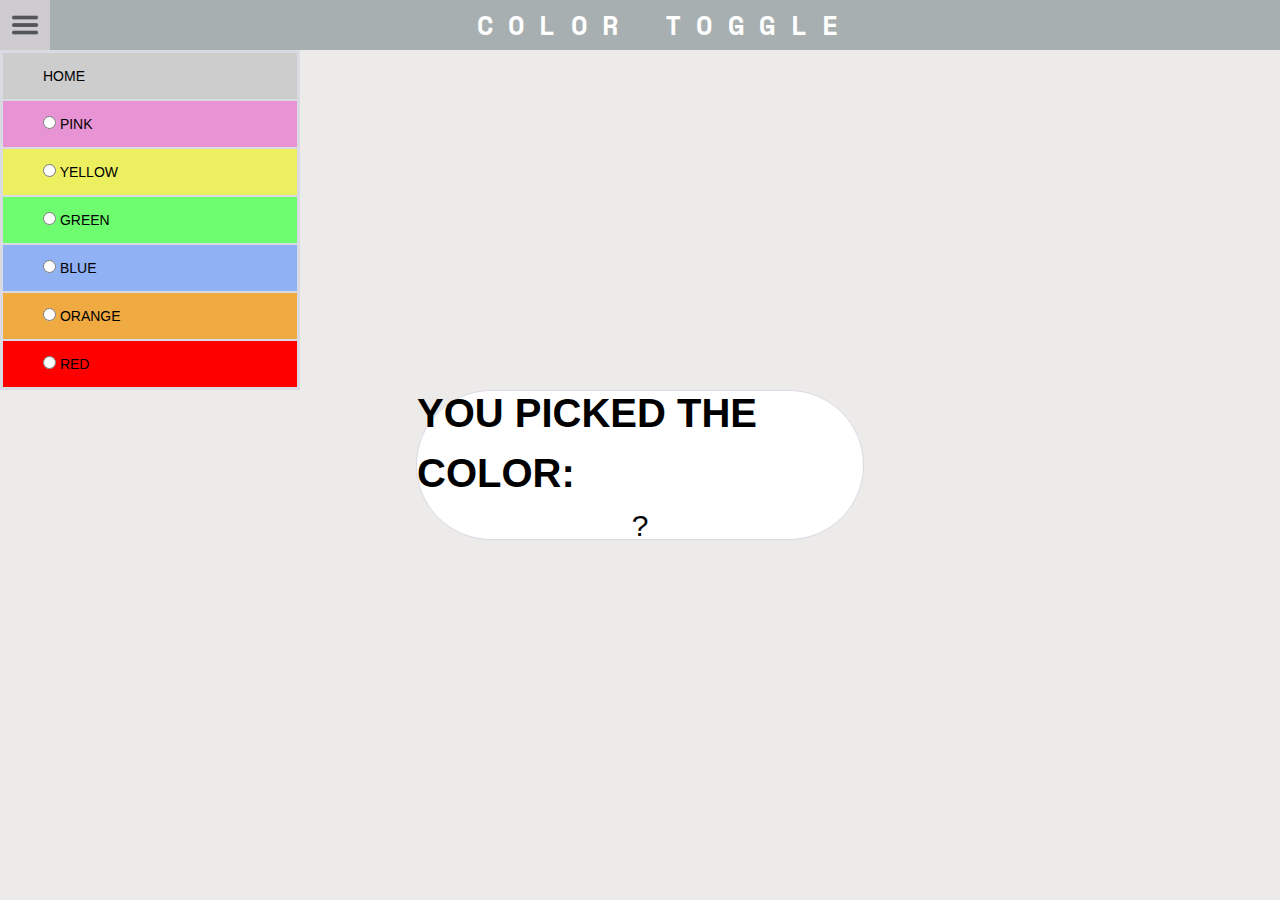
==== ColorToggleAssign/index.html @ 109676db "first commit" ====
<!DOCTYPE html>
<html lang="en">
  <head>
    <meta charset="UTF-8" />
    <meta http-equiv="X-UA-Compatible" content="IE=edge" />
    <meta name="viewport" content="width=device-width, initial-scale=1.0" />
    <link rel="stylesheet" href="./style.css" />
    <title>🎨 Color toggle</title>
  </head>
  <body>
    <!-- MAIN NAVBAR -->
    <nav class="main-nav">
      <div class="main-nav__hamburger"></div>
      <!-- background image aan toevoegen -->
      <div class="main-nav__text"><h2>Color Toggle</h2></div>
    </nav>

    <nav class="side-nav">
      <ul class="side-nav__list" id="a">
        <li class="home side-nav__list--item">Home</li>
        <li class="pink side-nav__list--item">
          <input id="pink" type="radio" name="radio" />
          <label for="pinktoggle">Pink</label>
        </li>
        <li class="yellow side-nav__list--item">
          <input id="yellow" type="radio" name="radio" />
          <label for="yellowtoggle">Yellow</label>
        </li>
        <li class="green side-nav__list--item">
          <input id="green" type="radio" name="radio" />
          <label for="greentoggle">Green</label>
        </li>
        <li class="blue side-nav__list--item">
          <input id="blue" type="radio" name="radio" />
          <label for="bluetoggle">Blue</label>
        </li>
        <li class="orange side-nav__list--item">
          <input id="orange" type="radio" name="radio" />
          <label for="orangetoggle">Orange</label>
        </li>
        <li class="red side-nav__list--item">
          <input id="red" type="radio" name="radio" />
          <label for="redtoggle">Red</label>
        </li>
      </ul>
    </nav>

    <main class="colordisplay">
      <h2>You picked the color:</h2>
      <p class="colordisplay__text">?</p>
    </main>
  </body>
  <script defer src="./main.js"></script>
</html>
---- ColorToggleAssign/style.css ----
@import url("https://fonts.googleapis.com/css2?family=Space+Mono&display=swap");
* {
  margin: 0;
  padding: 0;
  box-sizing: border-box;
}

html {
  font-size: 62.5%;
}

body {
  background-color: #edeaea;
}

.main-nav {
  display: flex;
  width: 100vw;
  height: 5rem;
  background-color: #a8afb1;
}
.main-nav__hamburger {
  width: 5rem;
  height: auto;
  background-image: url(./hamburgerMenu.png);
  background-repeat: no-repeat;
  background-size: 60%;
  background-position: center;
}
.main-nav__hamburger:hover {
  opacity: 0.5;
  background-color: #f5eaeb;
}
.main-nav__text {
  margin: auto;
  text-transform: uppercase;
  font-family: "Space Mono", monospace;
  font-size: 1.8rem;
  letter-spacing: 0.8em;
  color: #fff;
}

.main-nav__hamburger,
.side-nav__list {
  cursor: pointer;
}

.side-nav {
  visibility: hidden;
}

.side-nav__list {
  border: 2px #dadae3 solid;
  width: min(30%, 300px);
}
.side-nav__list .home {
  background-color: #cdcdcd;
}
.side-nav__list .pink {
  background-color: #e893d3;
}
.side-nav__list .yellow {
  background-color: #ecef60;
}
.side-nav__list .green {
  background-color: #6efd6e;
}
.side-nav__list .blue {
  background-color: #90b1f3;
}
.side-nav__list .orange {
  background-color: #f0aa42;
}
.side-nav__list .red {
  background-color: #ff0000;
}
.side-nav__list--item {
  text-transform: uppercase;
  padding: 1.5rem 0 1.5rem 4rem;
  border: solid 1px #dadae3;
  font-family: "Franklin Gothic Medium", "Arial Narrow", Arial, sans-serif;
  font-size: 1.4rem;
}
.side-nav__list--item:hover {
  font-weight: bold;
}

.colordisplay {
  border: 1px solid #dadae3;
  width: 35%;
  border-radius: 200px;
  background-color: #fff;
  height: 15rem;
  margin: auto;
  display: flex;
  line-height: 1.5;
  align-items: center;
  justify-content: center;
  flex-direction: column;
}
.colordisplay h2, .colordisplay__text {
  text-transform: uppercase;
  font-family: "Franklin Gothic Medium", "Arial Narrow", Arial, sans-serif;
}
.colordisplay h2 {
  font-size: 4rem;
}
.colordisplay__text {
  font-size: 3rem;
}/*# sourceMappingURL=style.css.map */
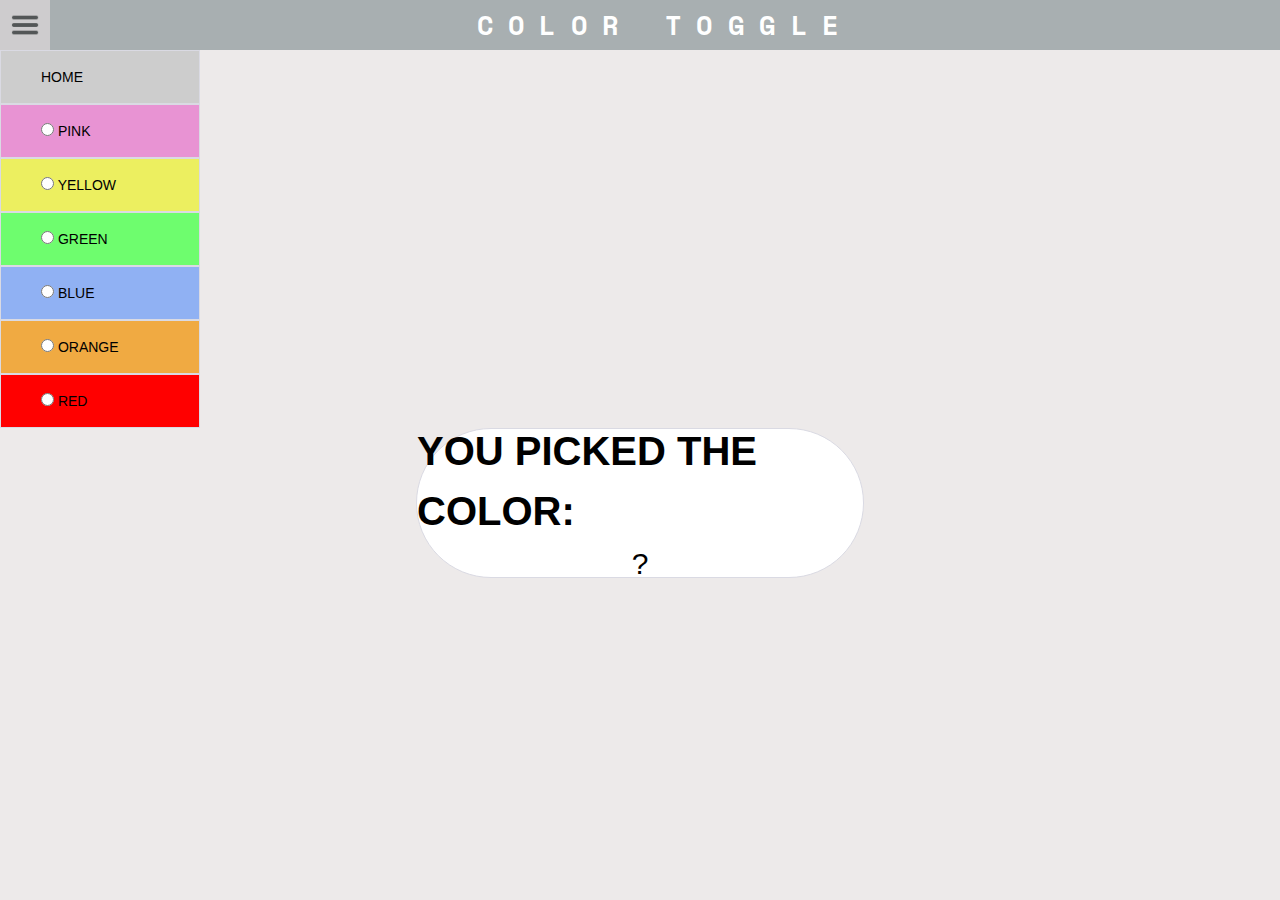
==== commit e1db6e18: "eventKeys" ====
--- a/ColorToggleAssign/index.html
+++ b/ColorToggleAssign/index.html
@@ -9,41 +9,46 @@
   </head>
   <body>
     <!-- MAIN NAVBAR -->
-    <nav class="main-nav">
-      <div class="main-nav__hamburger"></div>
-      <!-- background image aan toevoegen -->
-      <div class="main-nav__text"><h2>Color Toggle</h2></div>
-    </nav>
 
-    <nav class="side-nav">
-      <ul class="side-nav__list" id="a">
-        <li class="home side-nav__list--item">Home</li>
-        <li class="pink side-nav__list--item">
-          <input id="pink" type="radio" name="radio" />
-          <label for="pinktoggle">Pink</label>
-        </li>
-        <li class="yellow side-nav__list--item">
-          <input id="yellow" type="radio" name="radio" />
-          <label for="yellowtoggle">Yellow</label>
-        </li>
-        <li class="green side-nav__list--item">
-          <input id="green" type="radio" name="radio" />
-          <label for="greentoggle">Green</label>
-        </li>
-        <li class="blue side-nav__list--item">
-          <input id="blue" type="radio" name="radio" />
-          <label for="bluetoggle">Blue</label>
-        </li>
-        <li class="orange side-nav__list--item">
-          <input id="orange" type="radio" name="radio" />
-          <label for="orangetoggle">Orange</label>
-        </li>
-        <li class="red side-nav__list--item">
-          <input id="red" type="radio" name="radio" />
-          <label for="redtoggle">Red</label>
-        </li>
-      </ul>
-    </nav>
+    <div class="navbar">
+      <nav class="main-nav">
+        <div class="main-nav__hamburger"></div>
+        <!-- background image aan toevoegen -->
+        <div class="main-nav__text"><h2>Color Toggle</h2></div>
+      </nav>
+
+      <nav class="side-nav">
+        <ul class="side-nav__list">
+          <li class="home side-nav__list--item">Home</li>
+
+          <li class="pink side-nav__list--item">
+            <input class="input-item" id="pink" type="radio" name="radio" />
+            <label class="input-item" for="pinktoggle">Pink</label>
+          </li>
+
+          <li class="yellow side-nav__list--item">
+            <input id="yellow" type="radio" name="radio" />
+            <label for="yellowtoggle">Yellow</label>
+          </li>
+          <li class="green side-nav__list--item">
+            <input id="green" type="radio" name="radio" />
+            <label for="greentoggle">Green</label>
+          </li>
+          <li class="blue side-nav__list--item">
+            <input id="blue" type="radio" name="radio" />
+            <label for="bluetoggle">Blue</label>
+          </li>
+          <li class="orange side-nav__list--item">
+            <input id="orange" type="radio" name="radio" />
+            <label for="orangetoggle">Orange</label>
+          </li>
+          <li class="red side-nav__list--item">
+            <input id="red" type="radio" name="radio" />
+            <label for="redtoggle">Red</label>
+          </li>
+        </ul>
+      </nav>
+    </div>
 
     <main class="colordisplay">
       <h2>You picked the color:</h2>
--- a/ColorToggleAssign/style.css
+++ b/ColorToggleAssign/style.css
@@ -45,13 +45,14 @@
   cursor: pointer;
 }
 
-.side-nav {
-  visibility: hidden;
+.navbar:hover .side-nav__list {
+  transition: margin-left 1000ms;
 }
 
 .side-nav__list {
-  border: 2px #dadae3 solid;
-  width: min(30%, 300px);
+  margin-left: -200px;
+  width: 200px;
+  transition: margin-left 2ms ease-in-out;
 }
 .side-nav__list .home {
   background-color: #cdcdcd;
@@ -76,7 +77,7 @@
 }
 .side-nav__list--item {
   text-transform: uppercase;
-  padding: 1.5rem 0 1.5rem 4rem;
+  padding: 1.8rem 0 1.8rem 4rem;
   border: solid 1px #dadae3;
   font-family: "Franklin Gothic Medium", "Arial Narrow", Arial, sans-serif;
   font-size: 1.4rem;
@@ -89,7 +90,7 @@
   border: 1px solid #dadae3;
   width: 35%;
   border-radius: 200px;
-  background-color: #fff;
+  background-color: #ffffff;
   height: 15rem;
   margin: auto;
   display: flex;
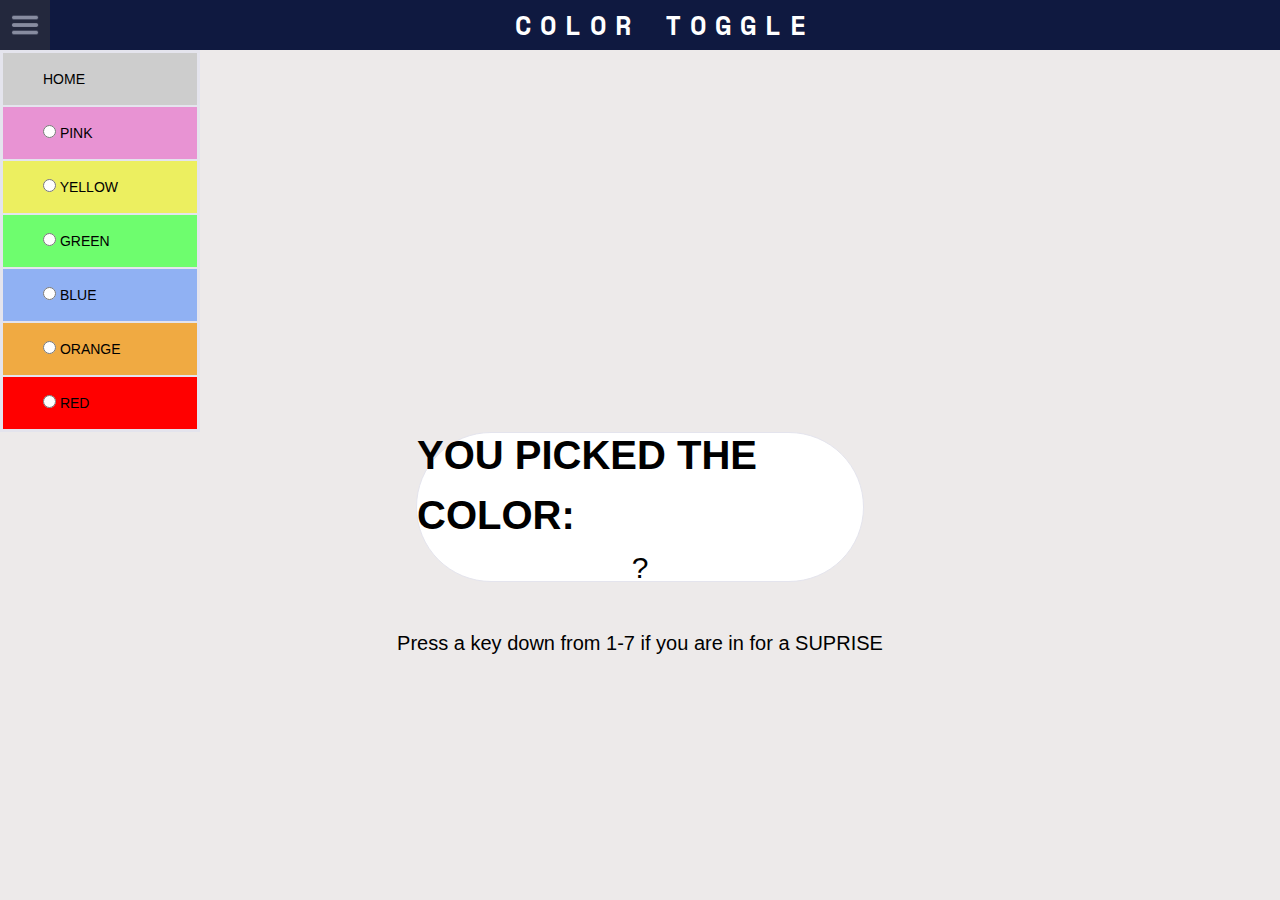
==== commit 29eb834a: "colorvariables" ====
--- a/ColorToggleAssign/index.html
+++ b/ColorToggleAssign/index.html
@@ -54,6 +54,10 @@
       <h2>You picked the color:</h2>
       <p class="colordisplay__text">?</p>
     </main>
+
+    <aside class="key-down">
+      <p>Press a key down from 1-7 if you are in for a SUPRISE</p>
+    </aside>
   </body>
   <script defer src="./main.js"></script>
 </html>
--- a/ColorToggleAssign/style.css
+++ b/ColorToggleAssign/style.css
@@ -17,7 +17,7 @@
   display: flex;
   width: 100vw;
   height: 5rem;
-  background-color: #a8afb1;
+  background-color: #0f1940;
 }
 .main-nav__hamburger {
   width: 5rem;
@@ -26,17 +26,18 @@
   background-repeat: no-repeat;
   background-size: 60%;
   background-position: center;
+  filter: invert(100%);
 }
 .main-nav__hamburger:hover {
   opacity: 0.5;
-  background-color: #f5eaeb;
+  background-color: #c8c8c3;
 }
 .main-nav__text {
   margin: auto;
   text-transform: uppercase;
   font-family: "Space Mono", monospace;
   font-size: 1.8rem;
-  letter-spacing: 0.8em;
+  letter-spacing: 0.8rem;
   color: #fff;
 }
 
@@ -50,6 +51,7 @@
 }
 
 .side-nav__list {
+  border: 2px #e4e4ed solid;
   margin-left: -200px;
   width: 200px;
   transition: margin-left 2ms ease-in-out;
@@ -78,7 +80,7 @@
 .side-nav__list--item {
   text-transform: uppercase;
   padding: 1.8rem 0 1.8rem 4rem;
-  border: solid 1px #dadae3;
+  border: solid 1px #e4e4ed;
   font-family: "Franklin Gothic Medium", "Arial Narrow", Arial, sans-serif;
   font-size: 1.4rem;
 }
@@ -87,7 +89,7 @@
 }
 
 .colordisplay {
-  border: 1px solid #dadae3;
+  border: 1px solid #e4e4ed;
   width: 35%;
   border-radius: 200px;
   background-color: #ffffff;
@@ -108,4 +110,11 @@
 }
 .colordisplay__text {
   font-size: 3rem;
+}
+
+.key-down {
+  text-align: center;
+  margin-top: 5rem;
+  font-family: "Franklin Gothic Medium", "Arial Narrow", Arial, sans-serif;
+  font-size: 2rem;
 }/*# sourceMappingURL=style.css.map */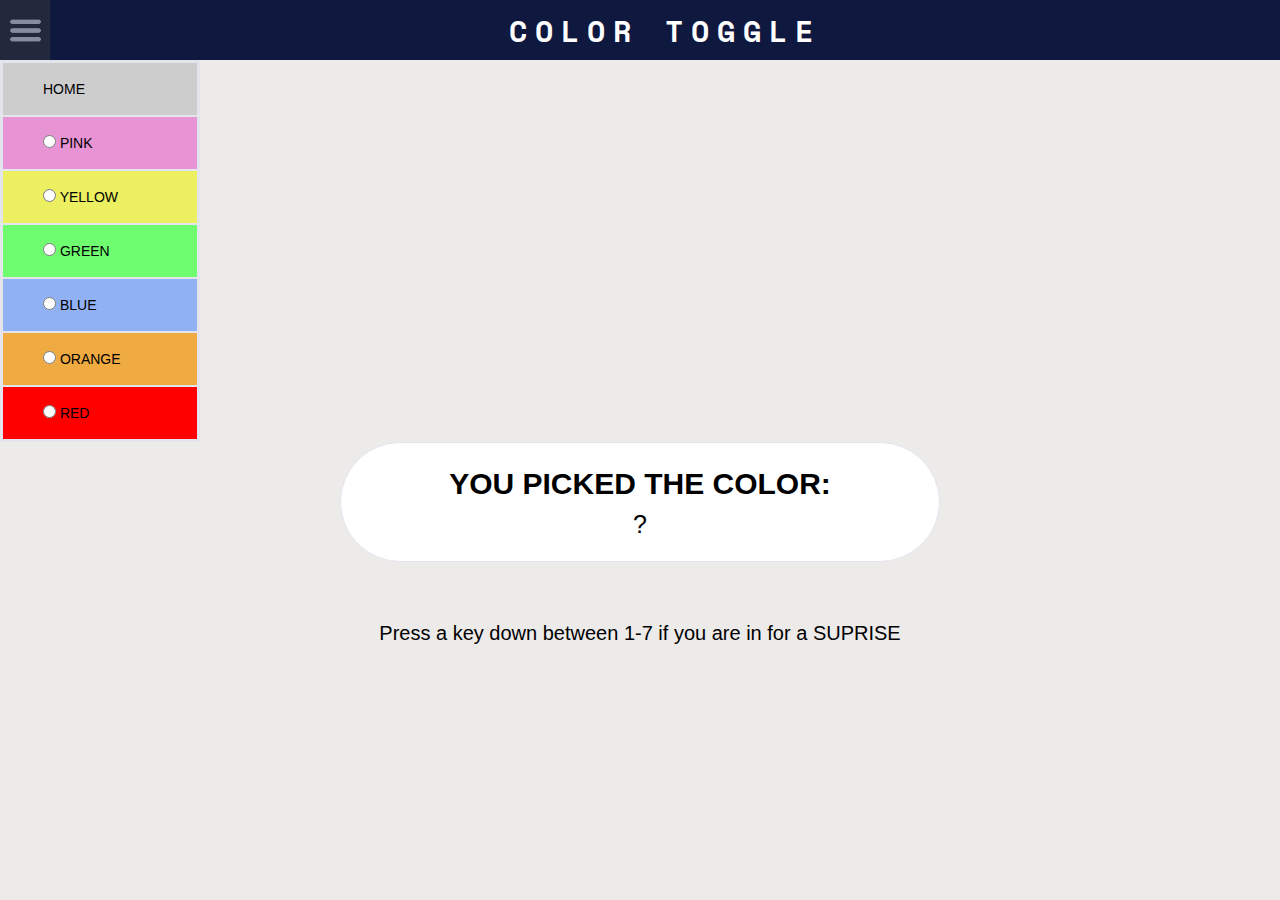
==== commit ac44db25: "spellingscheck" ====
--- a/ColorToggleAssign/index.html
+++ b/ColorToggleAssign/index.html
@@ -56,7 +56,7 @@
     </main>
 
     <aside class="key-down">
-      <p>Press a key down from 1-7 if you are in for a SUPRISE</p>
+      <p>Press a key down between 1-7 if you are in for a SUPRISE</p>
     </aside>
   </body>
   <script defer src="./main.js"></script>
--- a/ColorToggleAssign/style.css
+++ b/ColorToggleAssign/style.css
@@ -16,7 +16,7 @@
 .main-nav {
   display: flex;
   width: 100vw;
-  height: 5rem;
+  height: 6rem;
   background-color: #0f1940;
 }
 .main-nav__hamburger {
@@ -24,7 +24,7 @@
   height: auto;
   background-image: url(./hamburgerMenu.png);
   background-repeat: no-repeat;
-  background-size: 60%;
+  background-size: 70%;
   background-position: center;
   filter: invert(100%);
 }
@@ -36,7 +36,7 @@
   margin: auto;
   text-transform: uppercase;
   font-family: "Space Mono", monospace;
-  font-size: 1.8rem;
+  font-size: 2rem;
   letter-spacing: 0.8rem;
   color: #fff;
 }
@@ -47,7 +47,7 @@
 }
 
 .navbar:hover .side-nav__list {
-  transition: margin-left 1000ms;
+  transition: margin-left 1000ms ease-in-out;
 }
 
 .side-nav__list {
@@ -90,10 +90,10 @@
 
 .colordisplay {
   border: 1px solid #e4e4ed;
-  width: 35%;
+  width: min(50%, 600px);
   border-radius: 200px;
   background-color: #ffffff;
-  height: 15rem;
+  min-height: 12rem;
   margin: auto;
   display: flex;
   line-height: 1.5;
@@ -106,15 +106,41 @@
   font-family: "Franklin Gothic Medium", "Arial Narrow", Arial, sans-serif;
 }
 .colordisplay h2 {
-  font-size: 4rem;
+  font-size: 3rem;
 }
 .colordisplay__text {
-  font-size: 3rem;
+  font-size: 2.5rem;
 }
 
 .key-down {
   text-align: center;
-  margin-top: 5rem;
+  margin: 6rem 0;
   font-family: "Franklin Gothic Medium", "Arial Narrow", Arial, sans-serif;
   font-size: 2rem;
+}
+
+@media only screen and (min-width: 320px) and (max-width: 667px) {
+  .main-nav__text {
+    font-size: 1.5rem;
+    letter-spacing: 0.5rem;
+    color: rgb(233, 215, 215);
+  }
+  .colordisplay {
+    margin-top: 3rem;
+    width: 70%;
+  }
+  .colordisplay h2 {
+    font-size: 2rem;
+  }
+  .colordisplay__text {
+    font-size: 1.9rem;
+  }
+  .key-down {
+    font-size: 1.6rem;
+    margin-top: 3rem;
+  }
+  .side-nav__list--item {
+    font-size: 1.2rem;
+    padding: 1rem 0 1rem 3rem;
+  }
 }/*# sourceMappingURL=style.css.map */